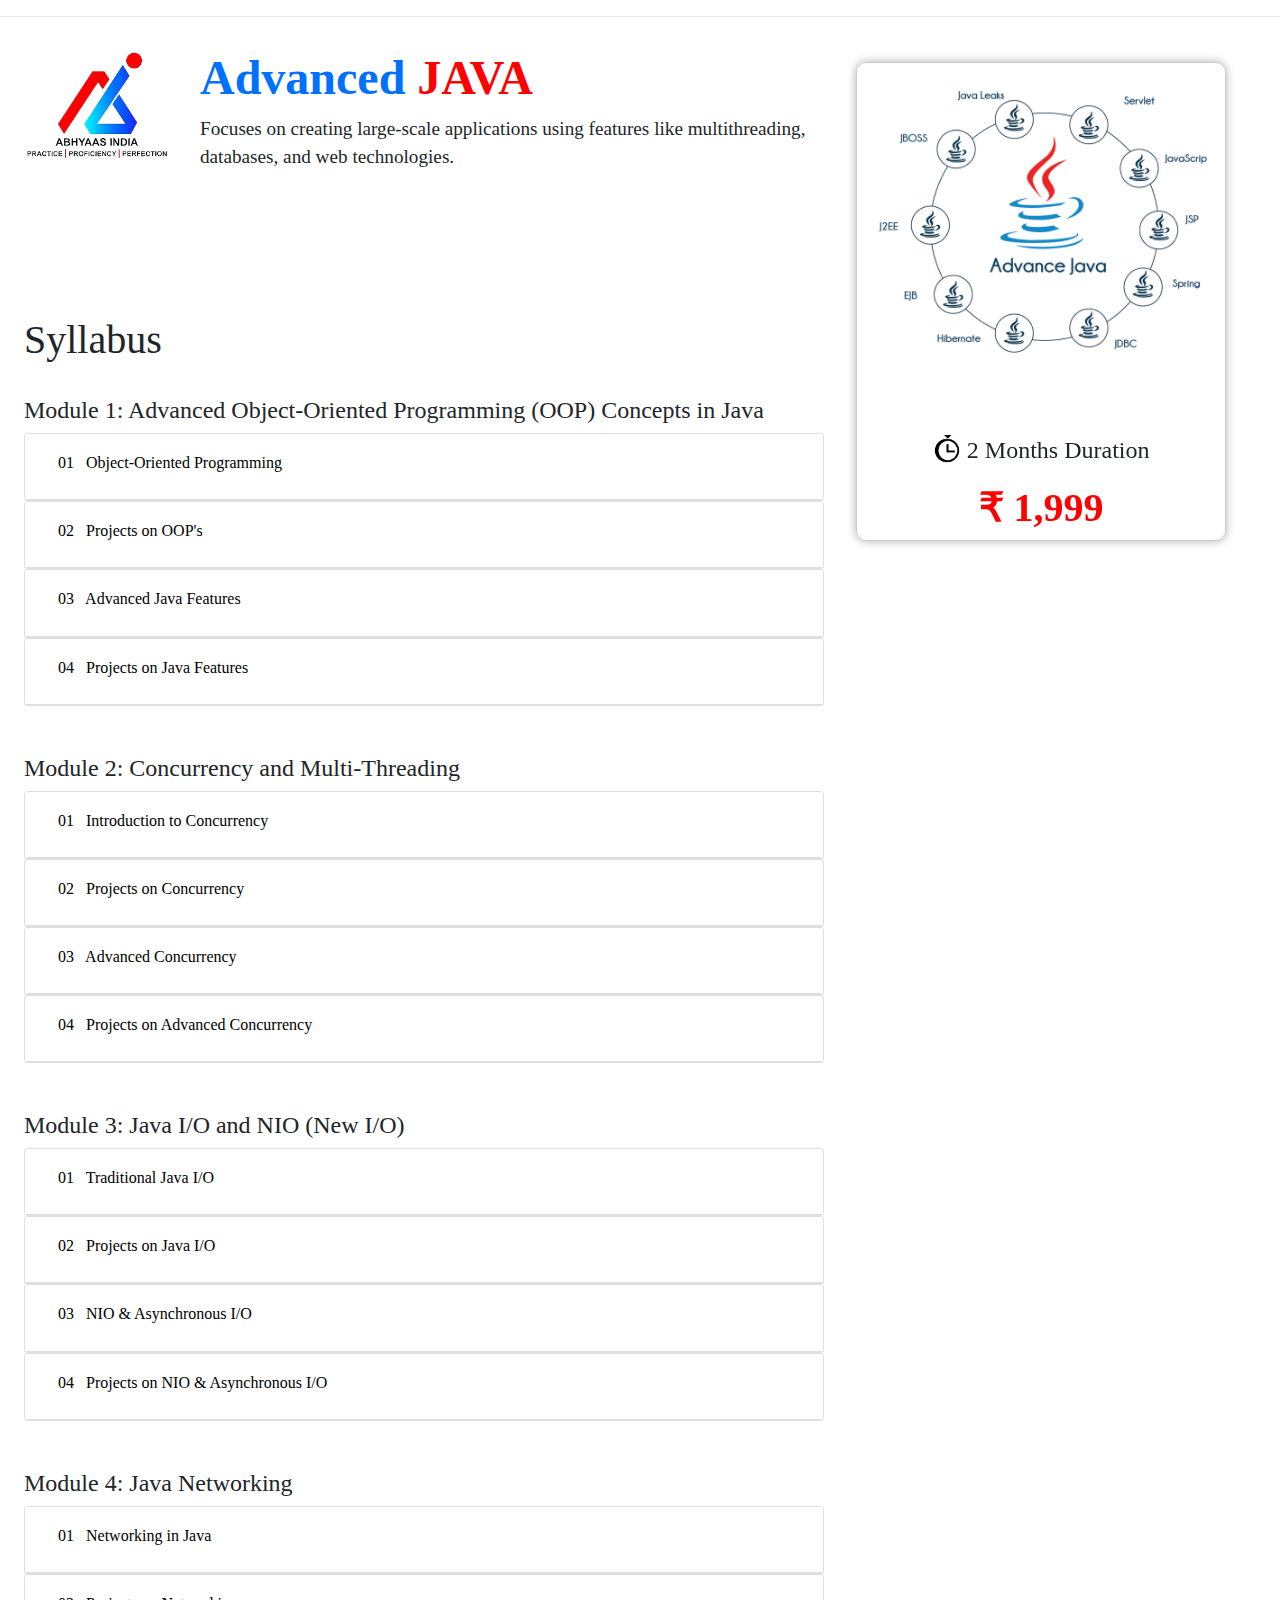
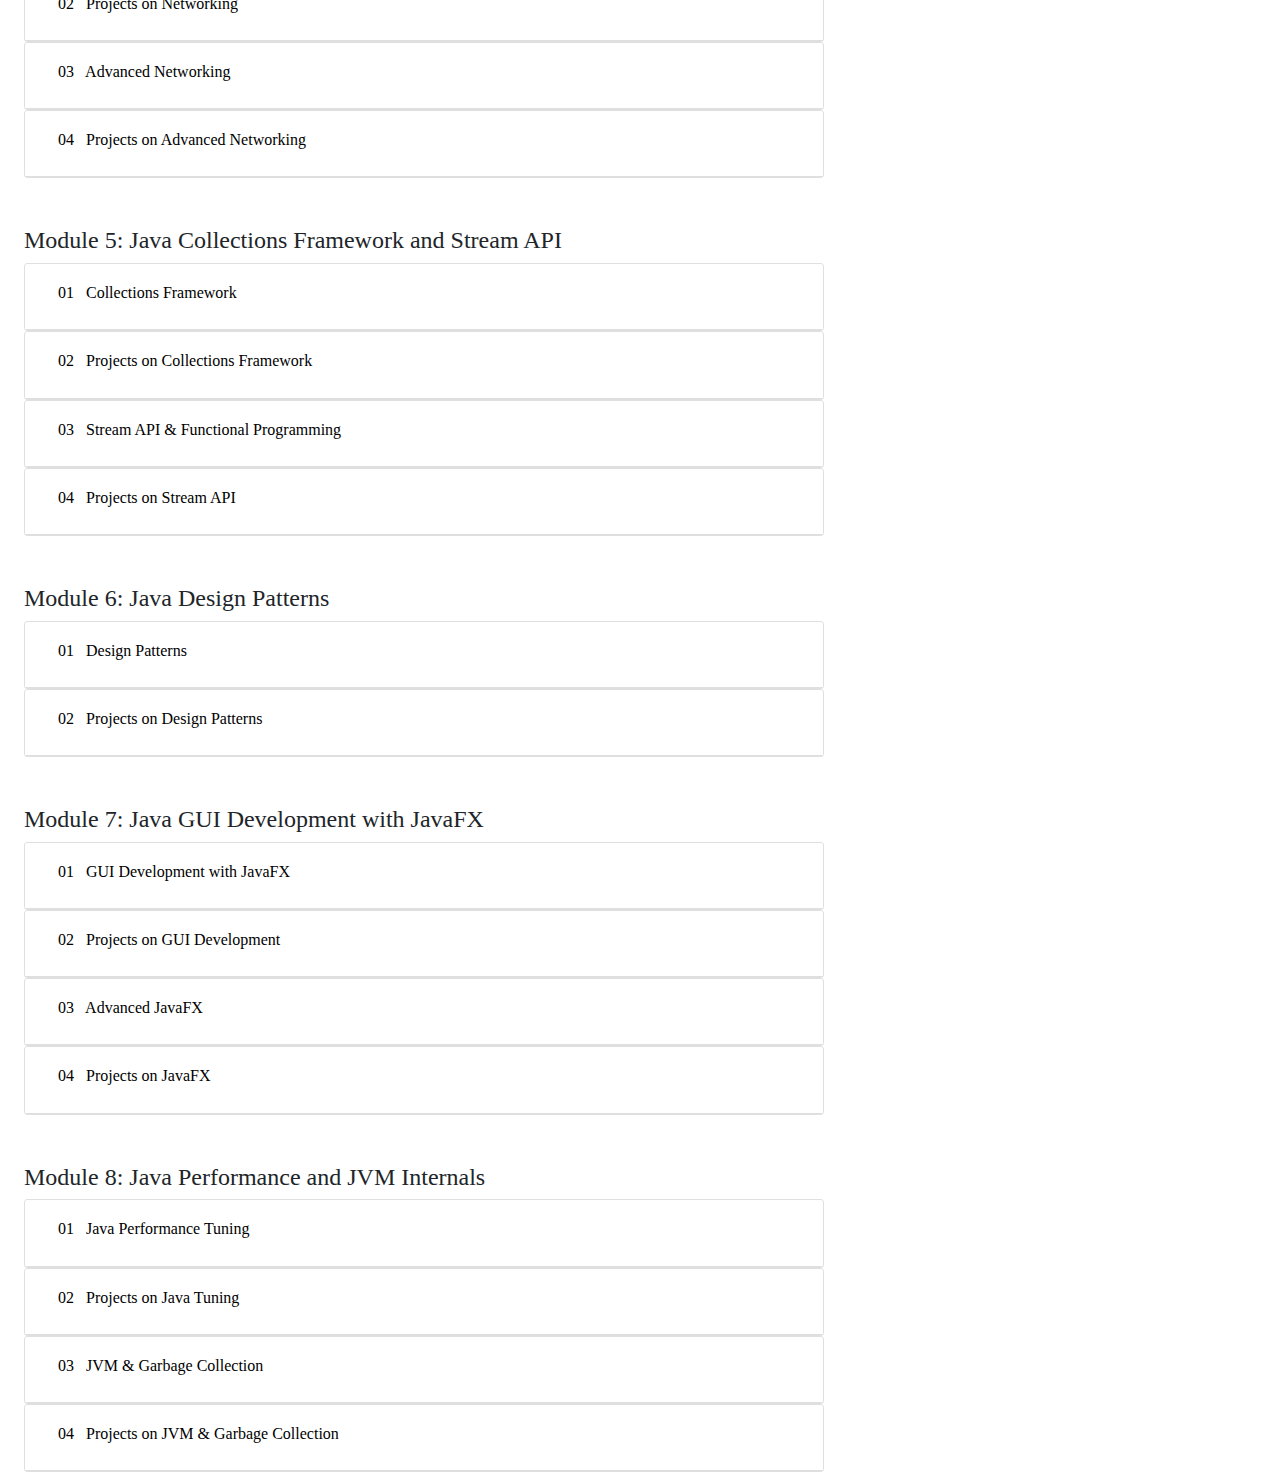
==== advancejava.html @ f7a4c47b "New updates" ====
<!DOCTYPE html>
<html lang="en">

<head>
    <meta charset="UTF-8">
    <meta name="viewport" content="width=device-width, initial-scale=1.0">
    <title>AbhyaasIndia Core JAVA</title>
    <link rel="stylesheet" href="style_sheets/advancejava.css">
    <link rel="stylesheet" href="https://cdn.jsdelivr.net/npm/bootstrap@4.0.0/dist/css/bootstrap.min.css"
        integrity="sha384-Gn5384xqQ1aoWXA+058RXPxPg6fy4IWvTNh0E263XmFcJlSAwiGgFAW/dAiS6JXm" crossorigin="anonymous">
</head>

<body id="container">

    <!-- Navigation -->
    <div id="jfs_navigation">

    </div>

    <hr>

    <!-- Advanced JAVA -->
    <div id="javafullstack">
        <div id="jfs_first">
            <div id="jfs_block1">
                <div>
                    <a href="index.html"><img src="resources/abhyaas_logo.png" alt="" id="abhyaasindia_logo"></a>
                </div>
                <div>
                    <h1 id="jfs_heading"><b>Advanced</b> <b id="bold">JAVA</b></h1>
                    <p id="quote"> Focuses on creating large-scale applications using features like multithreading,
                        databases, and web technologies.
                    </p>
                    <img src="resources/star_yellow.jpeg" alt="" id="stars_red">
                </div>
            </div>

            <br><br>
            <center>
                <div id="jfs_second_disable">
                    <div id="price_block">
                        <img src="resources/advancejava_image 1.png" alt="" id="core_JAVA_image">
                    </div>
                    <div id="details">
                        <img src="resources/Timer.png" alt="" id="timer">
                        <p id="validity">2 Months Duration</p>
                        <h1 id="price"><b>₹ 1,999</b></h1>
                    </div>
                </div>
            </center>

            <div id="jfs_block2">
                <h1 id="heaidng_syllabus">Syllabus</h1>
                <div id="accordion">
                    <br>
                    <!-- Advanced JAVA - Module 1 -->
                    <div>
                        <h4>Module 1: Advanced Object-Oriented Programming
                            (OOP) Concepts in Java</h4>
                        <div id="button_syllabus" class="card">
                            <div class="card-header" id="headingOne">
                                <h5 class="mb-0">
                                    <button class="btn btn-link" data-toggle="collapse" data-target="#collapseOne"
                                        aria-expanded="true" aria-controls="collapseOne">
                                        <h4 id="syllabus_block1"> 01 &nbsp; Object-Oriented Programming</h4>
                                    </button>
                                </h5>
                            </div>

                            <div id="collapseOne" class="collapse" aria-labelledby="headingOne"
                                data-parent="#accordion">
                                <div class="card-body">
                                    <p id="syllabus_contents_list">Advanced inheritance (multiple inheritance through
                                        interfaces, abstract
                                        classes)</p>
                                    <p id="syllabus_contents_list">Inner classes, anonymous classes, and lambda
                                        expressions</p>
                                    <p id="syllabus_contents_list">Method overriding, dynamic method dispatch
                                    </p>
                                    <p id="syllabus_contents_list">Constructor chaining and initialization blocks</p>
                                    <p id="syllabus_contents_list">Final keyword and its use cases (final classes, final
                                        methods, final variables)
                                    </p>
                                </div>
                            </div>
                        </div>
                        <div id="button_syllabus" class="card">
                            <div class="card-header" id="headingTwo">
                                <h5 class="mb-0">
                                    <button class="btn btn-link collapsed" data-toggle="collapse"
                                        data-target="#collapseTwo" aria-expanded="false" aria-controls="collapseTwo">
                                        <h4 id="syllabus_block1"> 02 &nbsp; Projects on OOP's</h4>
                                    </button>
                                </h5>
                            </div>
                            <div id="collapseTwo" class="collapse" aria-labelledby="headingTwo"
                                data-parent="#accordion">
                                <div class="card-body">
                                    <p id="syllabus_contents_list"> Implementing polymorphism with interfaces and
                                        abstract classes
                                    </p>
                                    <p id="syllabus_contents_list">Practical examples using lambda expressions</p>
                                    <p id="syllabus_contents_list">Creating custom data structures using inner and
                                        anonymous classes</p>
                                </div>
                            </div>
                        </div>
                        <div id="button_syllabus" class="card">
                            <div class="card-header" id="headingThree">
                                <h5 class="mb-0">
                                    <button class="btn btn-link collapsed" data-toggle="collapse"
                                        data-target="#collapseThree" aria-expanded="false"
                                        aria-controls="collapseThree">
                                        <h4 id="syllabus_block1"> 03 &nbsp; Advanced Java Features</h4>
                                    </button>
                                </h5>
                            </div>
                            <div id="collapseThree" class="collapse" aria-labelledby="headingThree"
                                data-parent="#accordion">
                                <div class="card-body">
                                    <p id="syllabus_contents_list">Generics and type bounds</p>
                                    <p id="syllabus_contents_list">Wildcards in generics</p>
                                    <p id="syllabus_contents_list"> Enums and EnumMap </p>
                                    <p id="syllabus_contents_list"> Varargs (variable-length arguments)</p>
                                    <p id="syllabus_contents_list">Annotations and Reflection API </p>
                                </div>
                            </div>
                        </div>
                        <div id="button_syllabus" class="card">
                            <div class="card-header" id="headingFour">
                                <h5 class="mb-0">
                                    <button class="btn btn-link collapsed" data-toggle="collapse"
                                        data-target="#collapseFour" aria-expanded="false" aria-controls="collapseFour">
                                        <h4 id="syllabus_block1"> 04 &nbsp; Projects on Java Features</h4>
                                    </button>
                                </h5>
                            </div>
                            <div id="collapseFour" class="collapse" aria-labelledby="headingFour"
                                data-parent="#accordion">
                                <div class="card-body">
                                    <p id="syllabus_contents_list"> Implementing generic methods and classes</p>
                                    <p id="syllabus_contents_list"> Using annotations for metadata-driven development
                                    </p>
                                    <p id="syllabus_contents_list"> Reflection-based tasks (e.g., inspecting class
                                        details at runtime) </p>

                                </div>
                            </div>
                        </div>

                    </div>

                    <br><br>

                    <!-- Advanced JAVA - Module 2 -->
                    <div>
                        <h4>Module 2: Concurrency and Multi-Threading</h4>
                        <div id="button_syllabus" class="card">
                            <div class="card-header" id="headingTenth">
                                <h5 class="mb-0">
                                    <button class="btn btn-link" data-toggle="collapse" data-target="#collapseTenth"
                                        aria-expanded="true" aria-controls="collapseTenth">
                                        <h4 id="syllabus_block1"> 01 &nbsp; Introduction to Concurrency</h4>
                                    </button>
                                </h5>
                            </div>

                            <div id="collapseTenth" class="collapse" aria-labelledby="headingTenth"
                                data-parent="#accordion">
                                <div class="card-body">
                                    <p id="syllabus_contents_list">Basics of multi-threading in Java</p>
                                    <p id="syllabus_contents_list">Thread lifecycle and thread states</p>
                                    <p id="syllabus_contents_list">Creating threads using Thread class and Runnable
                                        interface</p>
                                    <p id="syllabus_contents_list">Thread synchronization and race conditions </p>
                                    <p id="syllabus_contents_list">Executors framework and thread pools</p>
                                </div>
                            </div>
                        </div>
                        <div id="button_syllabus" class="card">
                            <div class="card-header" id="headingEleventh">
                                <h5 class="mb-0">
                                    <button class="btn btn-link collapsed" data-toggle="collapse"
                                        data-target="#collapseEleventh" aria-expanded="false"
                                        aria-controls="collapseEleventh">
                                        <h4 id="syllabus_block1"> 02 &nbsp; Projects on Concurrency</h4>
                                    </button>
                                </h5>
                            </div>
                            <div id="collapseEleventh" class="collapse" aria-labelledby="headingEleventh"
                                data-parent="#accordion">
                                <div class="card-body">
                                    <p id="syllabus_contents_list">Implementing multithreaded applications using Thread
                                        and Runnable</p>
                                    <p id="syllabus_contents_list">Demonstrating thread synchronization to avoid race
                                        conditions </p>
                                    <p id="syllabus_contents_list">Using ExecutorService to manage a pool of threads</p>
                                </div>
                            </div>
                        </div>
                        <div id="button_syllabus" class="card">
                            <div class="card-header" id="headingTwelfth">
                                <h5 class="mb-0">
                                    <button class="btn btn-link collapsed" data-toggle="collapse"
                                        data-target="#collapseTwelfth" aria-expanded="false"
                                        aria-controls="collapseTwelfth">
                                        <h4 id="syllabus_block1"> 03 &nbsp; Advanced Concurrency</h4>
                                    </button>
                                </h5>
                            </div>
                            <div id="collapseTwelfth" class="collapse" aria-labelledby="headingTwelfth"
                                data-parent="#accordion">
                                <div class="card-body">
                                    <p id="syllabus_contents_list">volatile keyword and memory visibility</p>
                                    <p id="syllabus_contents_list">Locks and ReentrantLock</p>
                                    <p id="syllabus_contents_list">Deadlock, starvation, and livelock</p>
                                    <p id="syllabus_contents_list">Concurrent collections (ConcurrentHashMap,
                                        CopyOnWriteArrayList)</p>
                                    <p id="syllabus_contents_list">Fork/Join framework for parallelism</p>
                                </div>
                            </div>
                        </div>
                        <div id="button_syllabus" class="card">
                            <div class="card-header" id="headingTirteenth">
                                <h5 class="mb-0">
                                    <button class="btn btn-link collapsed" data-toggle="collapse"
                                        data-target="#collapseTirteenth" aria-expanded="false"
                                        aria-controls="collapseTirteenth">
                                        <h4 id="syllabus_block1"> 04 &nbsp; Projects on Advanced Concurrency</h4>
                                    </button>
                                </h5>
                            </div>
                            <div id="collapseTirteenth" class="collapse" aria-labelledby="headingTirteenth"
                                data-parent="#accordion">
                                <div class="card-body">
                                    <p id="syllabus_contents_list">Implementing thread-safe collections and custom locks
                                    </p>
                                    <p id="syllabus_contents_list"> Solving deadlock and concurrency issues using
                                        practical examples</p>
                                    <p id="syllabus_contents_list">Parallel computation using Fork/Join framework</p>

                                </div>
                            </div>
                        </div>
                    </div>

                    <br><br>
                    <!-- Advanced JAVA - Module 3 -->
                    <div>
                        <h4>Module 3: Java I/O and NIO (New I/O) </h4>
                        <div id="button_syllabus" class="card">
                            <div class="card-header" id="headingFourteenth">
                                <h5 class="mb-0">
                                    <button class="btn btn-link collapsed" data-toggle="collapse"
                                        data-target="#collapseFourteenth" aria-expanded="false"
                                        aria-controls="collapseFourteenth">
                                        <h4 id="syllabus_block1"> 01 &nbsp; Traditional Java I/O</h4>
                                    </button>
                                </h5>
                            </div>
                            <div id="collapseFourteenth" class="collapse" aria-labelledby="headingFourteenth"
                                data-parent="#accordion">
                                <div class="card-body">
                                    <p id="syllabus_contents_list"> File handling using File, FileReader, FileWriter,
                                        BufferedReader, and
                                        BufferedWriter
                                    </p>
                                    <p id="syllabus_contents_list"> Serialization and deserialization</p>
                                    <p id="syllabus_contents_list"> Object streams and externalizable interface</p>
                                </div>
                            </div>
                        </div>
                        <div id="button_syllabus" class="card">
                            <div class="card-header" id="headingFifteenth">
                                <h5 class="mb-0">
                                    <button class="btn btn-link collapsed" data-toggle="collapse"
                                        data-target="#collapseFifteenth" aria-expanded="false"
                                        aria-controls="collapseFifteenth">
                                        <h4 id="syllabus_block1"> 02 &nbsp; Projects on Java I/O</h4>
                                    </button>
                                </h5>
                            </div>
                            <div id="collapseFifteenth" class="collapse" aria-labelledby="headingFifteenth"
                                data-parent="#accordion">
                                <div class="card-body">
                                    <p id="syllabus_contents_list">File manipulation (read, write, append) with proper
                                        exception handling
                                    </p>
                                    <p id="syllabus_contents_list">Creating and reading serialized objects</p>
                                </div>
                            </div>
                        </div>
                        <div id="button_syllabus" class="card">
                            <div class="card-header" id="headingSixteenth">
                                <h5 class="mb-0">
                                    <button class="btn btn-link collapsed" data-toggle="collapse"
                                        data-target="#collapseSixteenth" aria-expanded="false"
                                        aria-controls="collapseSixteenth">
                                        <h4 id="syllabus_block1"> 03 &nbsp; NIO & Asynchronous I/O</h4>
                                    </button>
                                </h5>
                            </div>
                            <div id="collapseSixteenth" class="collapse" aria-labelledby="headingSixteenth"
                                data-parent="#accordion">
                                <div class="card-body">
                                    <p id="syllabus_contents_list">Introduction to NIO (Java 7 and beyond)</p>
                                    <p id="syllabus_contents_list"> FileChannels, ByteBuffers, and MappedByteBuffers</p>
                                    <p id="syllabus_contents_list">NIO Selector for non-blocking I/O</p>
                                    <p id="syllabus_contents_list">Asynchronous I/O (Java NIO 2.0 and
                                        AsynchronousFileChannel) </p>
                                    <p id="syllabus_contents_list">Path and Files API for working with file systems</p>
                                </div>
                            </div>
                        </div>
                        <div id="button_syllabus" class="card">
                            <div class="card-header" id="headingSeventeenth">
                                <h5 class="mb-0">
                                    <button class="btn btn-link collapsed" data-toggle="collapse"
                                        data-target="#collapseSeventeenth" aria-expanded="false"
                                        aria-controls="collapseSeventeenth">
                                        <h4 id="syllabus_block1"> 04 &nbsp; Projects on NIO & Asynchronous I/O</h4>
                                    </button>
                                </h5>
                            </div>
                            <div id="collapseSeventeenth" class="collapse" aria-labelledby="headingSeventeenth"
                                data-parent="#accordion">
                                <div class="card-body">
                                    <p id="syllabus_contents_list">Implementing non-blocking I/O using Selectors and
                                        Channels</p>
                                    <p id="syllabus_contents_list">Writing asynchronous file operations </p>
                                </div>
                            </div>
                        </div>
                    </div>

                    <br><br>

                    <!-- Advanced JAVA - Module 4 -->
                    <div>
                        <h4>Module 4: Java Networking</h4>
                        <div id="button_syllabus" class="card">
                            <div class="card-header" id="headingEighteenth">
                                <h5 class="mb-0">
                                    <button class="btn btn-link collapsed" data-toggle="collapse"
                                        data-target="#collapseEighteenth" aria-expanded="false"
                                        aria-controls="collapseEighteenth">
                                        <h4 id="syllabus_block1"> 01 &nbsp; Networking in Java</h4>
                                    </button>
                                </h5>
                            </div>
                            <div id="collapseEighteenth" class="collapse" aria-labelledby="headingEighteenth"
                                data-parent="#accordion">
                                <div class="card-body">
                                    <p id="syllabus_contents_list">Introduction to Java networking (sockets, TCP/IP,
                                        UDP) </p>
                                    <p id="syllabus_contents_list">Creating a basic client-server application </p>
                                    <p id="syllabus_contents_list">URL handling and HTTP communication </p>
                                    <p id="syllabus_contents_list">Working with URLConnection, HttpURLConnection </p>
                                    <p id="syllabus_contents_list">Multithreaded server design </p>
                                </div>
                            </div>
                        </div>
                        <div id="button_syllabus" class="card">
                            <div class="card-header" id="headingNineteenth">
                                <h5 class="mb-0">
                                    <button class="btn btn-link collapsed" data-toggle="collapse"
                                        data-target="#collapseNineteenth" aria-expanded="false"
                                        aria-controls="collapseNineteenth">
                                        <h4 id="syllabus_block1"> 02 &nbsp; Projects on Networking</h4>
                                    </button>
                                </h5>
                            </div>
                            <div id="collapseNineteenth" class="collapse" aria-labelledby="headingNineteenth"
                                data-parent="#accordion">
                                <div class="card-body">
                                    <p id="syllabus_contents_list">Implementing a simple client-server communication
                                        using TCP sockets </p>
                                    <p id="syllabus_contents_list">Building a basic web scraper using URLConnection and
                                        HTTP methods </p>
                                    <p id="syllabus_contents_list">Developing a multi-threaded server application </p>
                                </div>
                            </div>
                        </div>
                        <div id="button_syllabus" class="card">
                            <div class="card-header" id="headingTwentyfirst">
                                <h5 class="mb-0">
                                    <button class="btn btn-link collapsed" data-toggle="collapse"
                                        data-target="#collapseTwentyfirst" aria-expanded="false"
                                        aria-controls="collapseTwentyfirst">
                                        <h4 id="syllabus_block1"> 03 &nbsp; Advanced Networking</h4>
                                    </button>
                                </h5>
                            </div>
                            <div id="collapseTwentyfirst" class="collapse" aria-labelledby="headingTwentyfirst"
                                data-parent="#accordion">
                                <div class="card-body">
                                    <p id="syllabus_contents_list">Java RMI (Remote Method Invocation) </p>
                                    <p id="syllabus_contents_list">WebSockets and their use in real-time applications
                                    </p>
                                    <p id="syllabus_contents_list">RESTful Web Services (JAX-RS, Spring Boot
                                        integration) </p>
                                    <p id="syllabus_contents_list">Secure Socket Layer (SSL) and encryption with Java
                                    </p>
                                </div>
                            </div>
                        </div>
                        <div id="button_syllabus" class="card">
                            <div class="card-header" id="headingTwentysecond">
                                <h5 class="mb-0">
                                    <button class="btn btn-link collapsed" data-toggle="collapse"
                                        data-target="#collapseTwentysecond" aria-expanded="false"
                                        aria-controls="collapseTwentysecond">
                                        <h4 id="syllabus_block1"> 04 &nbsp; Projects on Advanced Networking</h4>
                                    </button>
                                </h5>
                            </div>
                            <div id="collapseTwentysecond" class="collapse" aria-labelledby="headingTwentysecond"
                                data-parent="#accordion">
                                <div class="card-body">
                                    <p id="syllabus_contents_list">Developing a simple RMI-based application </p>
                                    <p id="syllabus_contents_list">Creating a WebSocket-based chat application </p>
                                    <p id="syllabus_contents_list">Building and testing a RESTful API in Java </p>
                                </div>
                            </div>
                        </div>
                    </div>

                    <br><br>

                    <!-- Advanced JAVA - Module 5 -->
                    <div>
                        <h4>Module 5: Java Collections Framework and Stream API </h4>
                        <div id="button_syllabus" class="card">
                            <div class="card-header" id="headingTwentythird">
                                <h5 class="mb-0">
                                    <button class="btn btn-link collapsed" data-toggle="collapse"
                                        data-target="#collapseTwentythird" aria-expanded="false"
                                        aria-controls="collapseTwentythird">
                                        <h4 id="syllabus_block1"> 01 &nbsp; Collections Framework</h4>
                                    </button>
                                </h5>
                            </div>
                            <div id="collapseTwentythird" class="collapse" aria-labelledby="headingTwentythird"
                                data-parent="#accordion">
                                <div class="card-body">
                                    <p id="syllabus_contents_list">Overview of the Java Collections Framework </p>
                                    <p id="syllabus_contents_list">Lists, Sets, Maps, and Queues in detail </p>
                                    <p id="syllabus_contents_list">Comparison and performance characteristics of
                                        different collection types</p>
                                    <p id="syllabus_contents_list">Custom collections and understanding Comparable and
                                        Comparator </p>
                                </div>
                            </div>
                        </div>
                        <div id="button_syllabus" class="card">
                            <div class="card-header" id="headingTwentyfourth">
                                <h5 class="mb-0">
                                    <button class="btn btn-link collapsed" data-toggle="collapse"
                                        data-target="#collapseTwentyfourth" aria-expanded="false"
                                        aria-controls="collapseTwentyfourth">
                                        <h4 id="syllabus_block1"> 02 &nbsp; Projects on Collections Framework</h4>
                                    </button>
                                </h5>
                            </div>
                            <div id="collapseTwentyfourth" class="collapse" aria-labelledby="headingTwentyfourth"
                                data-parent="#accordion">
                                <div class="card-body">
                                    <p id="syllabus_contents_list">Implementing custom collections </p>
                                    <p id="syllabus_contents_list">Performance benchmarking of different collection
                                        types </p>
                                </div>
                            </div>
                        </div>
                        <div id="button_syllabus" class="card">
                            <div class="card-header" id="headingTwentyfifth">
                                <h5 class="mb-0">
                                    <button class="btn btn-link collapsed" data-toggle="collapse"
                                        data-target="#collapseTwentyfifth" aria-expanded="false"
                                        aria-controls="collapseTwentyfifth">
                                        <h4 id="syllabus_block1"> 03 &nbsp; Stream API & Functional Programming</h4>
                                    </button>
                                </h5>
                            </div>
                            <div id="collapseTwentyfifth" class="collapse" aria-labelledby="headingTwentyfifth"
                                data-parent="#accordion">
                                <div class="card-body">
                                    <p id="syllabus_contents_list">Introduction to Java 8 Stream API</p>
                                    <p id="syllabus_contents_list">Stream operations: filter, map, reduce, forEach, etc.
                                    </p>
                                    <p id="syllabus_contents_list">Parallel streams and performance considerations </p>
                                    <p id="syllabus_contents_list">Optional class and its usage in avoiding
                                        NullPointerException </p>
                                    <p id="syllabus_contents_list">Functional interfaces and method references </p>
                                </div>
                            </div>
                        </div>
                        <div id="button_syllabus" class="card">
                            <div class="card-header" id="headingTwentysixth">
                                <h5 class="mb-0">
                                    <button class="btn btn-link collapsed" data-toggle="collapse"
                                        data-target="#collapseTwentysixth" aria-expanded="false"
                                        aria-controls="collapseTwentysixth">
                                        <h4 id="syllabus_block1"> 04 &nbsp; Projects on Stream API</h4>
                                    </button>
                                </h5>
                            </div>
                            <div id="collapseTwentysixth" class="collapse" aria-labelledby="headingTwentysixth"
                                data-parent="#accordion">
                                <div class="card-body">
                                    <p id="syllabus_contents_list">Using Stream API to process collections and files</p>
                                    <p id="syllabus_contents_list">Implementing parallel streams to process large
                                        datasets </p>
                                </div>
                            </div>
                        </div>
                    </div>

                    <br><br>

                    <!-- Advanced JAVA - Module 6 -->
                    <div>
                        <h4>Module 6: Java Design Patterns</h4>
                        <div id="button_syllabus" class="card">
                            <div class="card-header" id="headingTwentyseventh">
                                <h5 class="mb-0">
                                    <button class="btn btn-link collapsed" data-toggle="collapse"
                                        data-target="#collapseTwentyseventh" aria-expanded="false"
                                        aria-controls="collapseTwentyseventh">
                                        <h4 id="syllabus_block1"> 01 &nbsp; Design Patterns </h4>
                                    </button>
                                </h5>
                            </div>
                            <div id="collapseTwentyseventh" class="collapse" aria-labelledby="headingTwentyseventh"
                                data-parent="#accordion">
                                <div class="card-body">
                                    <p id="syllabus_contents_list">Overview of design patterns in Java</p>
                                    <p id="syllabus_contents_list">Creational patterns: Singleton, Factory Method,
                                        Abstract Factory, Builder </p>
                                    <p id="syllabus_contents_list">Structural patterns: Adapter, Decorator, Proxy,
                                        Composite </p>
                                    <p id="syllabus_contents_list">Behavioral patterns: Strategy, Observer, Command,
                                        Template Method </p>
                                </div>
                            </div>
                        </div>
                        <div id="button_syllabus" class="card">
                            <div class="card-header" id="headingTwentyeighth">
                                <h5 class="mb-0">
                                    <button class="btn btn-link collapsed" data-toggle="collapse"
                                        data-target="#collapseTwentyeighth" aria-expanded="false"
                                        aria-controls="collapseTwentyeighth">
                                        <h4 id="syllabus_block1"> 02 &nbsp; Projects on Design Patterns
                                        </h4>
                                    </button>
                                </h5>
                            </div>
                            <div id="collapseTwentyeighth" class="collapse" aria-labelledby="headingTwentyeighth"
                                data-parent="#accordion">
                                <div class="card-body">
                                    <p id="syllabus_contents_list">Implementing various design patterns in real-world
                                        applications </p>
                                    <p id="syllabus_contents_list">Refactoring code to follow design pattern principles
                                    </p>
                                </div>
                            </div>
                        </div>
                    </div>

                    <br><br>

                    <!-- Advanced JAVA - Module 7 -->
                    <div>
                        <h4>Module 7: Java GUI Development with JavaFX</h4>
                        <div id="button_syllabus" class="card">
                            <div class="card-header" id="headingTwentynineth">
                                <h5 class="mb-0">
                                    <button class="btn btn-link collapsed" data-toggle="collapse"
                                        data-target="#collapseTwentynineth" aria-expanded="false"
                                        aria-controls="collapseTwentynineth">
                                        <h4 id="syllabus_block1"> 01 &nbsp; GUI Development with JavaFX </h4>
                                    </button>
                                </h5>
                            </div>
                            <div id="collapseTwentynineth" class="collapse" aria-labelledby="headingTwentynineth"
                                data-parent="#accordion">
                                <div class="card-body">
                                    <p id="syllabus_contents_list">Introduction to JavaFX and its components </p>
                                    <p id="syllabus_contents_list">SceneGraph, stages, and scenes</p>
                                    <p id="syllabus_contents_list">Event handling in JavaFX</p>
                                    <p id="syllabus_contents_list">JavaFX layout managers: VBox, HBox, GridPane, etc.
                                    </p>
                                    <p id="syllabus_contents_list">JavaFX controls: Buttons, TextFields, ComboBoxes,
                                        Tables</p>
                                </div>
                            </div>
                        </div>
                        <div id="button_syllabus" class="card">
                            <div class="card-header" id="headingThirtyfirst">
                                <h5 class="mb-0">
                                    <button class="btn btn-link collapsed" data-toggle="collapse"
                                        data-target="#collapseThirtyfirst" aria-expanded="false"
                                        aria-controls="collapseThirtyfirst">
                                        <h4 id="syllabus_block1"> 02 &nbsp; Projects on GUI Development</h4>
                                    </button>
                                </h5>
                            </div>
                            <div id="collapseThirtyfirst" class="collapse" aria-labelledby="headingThirtyfirst"
                                data-parent="#accordion">
                                <div class="card-body">
                                    <p id="syllabus_contents_list">Building a basic desktop application with JavaFX </p>
                                    <p id="syllabus_contents_list">Event-driven programming with JavaFX (handling user
                                        interactions)</p>
                                </div>
                            </div>
                        </div>
                        <div id="button_syllabus" class="card">
                            <div class="card-header" id="headingThirtysecond">
                                <h5 class="mb-0">
                                    <button class="btn btn-link collapsed" data-toggle="collapse"
                                        data-target="#collapseThirtysecond" aria-expanded="false"
                                        aria-controls="collapseThirtysecond">
                                        <h4 id="syllabus_block1"> 03 &nbsp; Advanced JavaFX </h4>
                                    </button>
                                </h5>
                            </div>
                            <div id="collapseThirtysecond" class="collapse" aria-labelledby="headingThirtysecond"
                                data-parent="#accordion">
                                <div class="card-body">
                                    <p id="syllabus_contents_list">JavaFX animations and effects </p>
                                    <p id="syllabus_contents_list">Binding properties in JavaFX</p>
                                    <p id="syllabus_contents_list">Building custom controls</p>
                                    <p id="syllabus_contents_list">JavaFX integration with databases (JDBC, JavaFX Data
                                        Binding) </p>
                                </div>
                            </div>
                        </div>
                        <div id="button_syllabus" class="card">
                            <div class="card-header" id="headingThirtythird">
                                <h5 class="mb-0">
                                    <button class="btn btn-link collapsed" data-toggle="collapse"
                                        data-target="#collapseThirtythird" aria-expanded="false"
                                        aria-controls="collapseThirtythird">
                                        <h4 id="syllabus_block1"> 04 &nbsp; Projects on JavaFX </h4>
                                    </button>
                                </h5>
                            </div>
                            <div id="collapseThirtythird" class="collapse" aria-labelledby="headingThirtythird"
                                data-parent="#accordion">
                                <div class="card-body">
                                    <p id="syllabus_contents_list">Creating a dynamic application with animations and
                                        effects </p>
                                    <p id="syllabus_contents_list">Integrating a JavaFX application with a database</p>
                                </div>
                            </div>
                        </div>
                    </div>

                    <br><br>

                    <!-- Advanced JAVA - Module 8 -->
                    <div>
                        <h4>Module 8: Java Performance and JVM Internals</h4>
                        <div id="button_syllabus" class="card">
                            <div class="card-header" id="headingThirtyfourth">
                                <h5 class="mb-0">
                                    <button class="btn btn-link collapsed" data-toggle="collapse"
                                        data-target="#collapseThirtyfourth" aria-expanded="false"
                                        aria-controls="collapseThirtyfourth">
                                        <h4 id="syllabus_block1"> 01 &nbsp; Java Performance Tuning </h4>
                                    </button>
                                </h5>
                            </div>
                            <div id="collapseThirtyfourth" class="collapse" aria-labelledby="headingThirtyfourth"
                                data-parent="#accordion">
                                <div class="card-body">
                                    <p id="syllabus_contents_list">JVM internals: ClassLoader, Memory Model, Garbage
                                        Collection </p>
                                    <p id="syllabus_contents_list">Memory management in Java (Heap, Stack, Metaspace)
                                    </p>
                                    <p id="syllabus_contents_list">Profiling tools: JVisualVM, JConsole </p>
                                    <p id="syllabus_contents_list">JVM options for performance optimization </p>
                                </div>
                            </div>
                        </div>
                        <div id="button_syllabus" class="card">
                            <div class="card-header" id="headingThirtyfifth">
                                <h5 class="mb-0">
                                    <button class="btn btn-link collapsed" data-toggle="collapse"
                                        data-target="#collapseThirtyfifth" aria-expanded="false"
                                        aria-controls="collapseThirtyfifth">
                                        <h4 id="syllabus_block1"> 02 &nbsp; Projects on Java Tuning </h4>
                                    </button>
                                </h5>
                            </div>
                            <div id="collapseThirtyfifth" class="collapse" aria-labelledby="headingThirtyfifth"
                                data-parent="#accordion">
                                <div class="card-body">
                                    <p id="syllabus_contents_list">Profiling and analyzing Java applications </p>
                                    <p id="syllabus_contents_list">Optimizing a Java application based on performance
                                        profiling </p>
                                </div>
                            </div>
                        </div>
                        <div id="button_syllabus" class="card">
                            <div class="card-header" id="headingThirtysixth">
                                <h5 class="mb-0">
                                    <button class="btn btn-link collapsed" data-toggle="collapse"
                                        data-target="#collapseThirtysixth" aria-expanded="false"
                                        aria-controls="collapseThirtysixth">
                                        <h4 id="syllabus_block1"> 03 &nbsp; JVM & Garbage Collection </h4>
                                    </button>
                                </h5>
                            </div>
                            <div id="collapseThirtysixth" class="collapse" aria-labelledby="headingThirtysixth"
                                data-parent="#accordion">
                                <div class="card-body">
                                    <p id="syllabus_contents_list">Understanding Garbage Collection algorithms
                                        (Mark-Sweep, G1, CMS)</p>
                                    <p id="syllabus_contents_list">Memory leaks and how to detect them </p>
                                    <p id="syllabus_contents_list">JVM tuning and configuration for production
                                        environments </p>
                                    <p id="syllabus_contents_list">Just-in-Time (JIT) compilation and its impact on
                                        performance </p>
                                </div>
                            </div>
                        </div>
                        <div id="button_syllabus" class="card">
                            <div class="card-header" id="headingThirtyseventh">
                                <h5 class="mb-0">
                                    <button class="btn btn-link collapsed" data-toggle="collapse"
                                        data-target="#collapseThirtyseventh" aria-expanded="false"
                                        aria-controls="collapseThirtyseventh">
                                        <h4 id="syllabus_block1"> 04 &nbsp; Projects on JVM & Garbage Collection </h4>
                                    </button>
                                </h5>
                            </div>
                            <div id="collapseThirtyseventh" class="collapse" aria-labelledby="headingThirtyseventh"
                                data-parent="#accordion">
                                <div class="card-body">
                                    <p id="syllabus_contents_list">Analyzing JVM garbage collection logs</p>
                                    <p id="syllabus_contents_list">Tuning garbage collection for performance
                                        improvements </p>
                                </div>
                            </div>
                        </div>
                    </div>
                </div>
            </div>
        </div>


        <!-- Price Block -->

        <div id="jfs_second">
            <div id="position_fixed">
                <div id="price_block">
                    <img src="resources/advancejava_image 1.png" alt="" id="core_JAVA_image">
                </div>
                <div id="details">
                    <img src="resources/Timer.png" alt="" id="timer">
                    <p id="validity">2 Months Duration</p>
                    <h1 id="price"><b>₹ 1,999</b></h1>
                </div>
            </div>
        </div>
    </div>



    <script src="/scripts/corejava.js"></script>


    <script src="https://code.jquery.com/jquery-3.2.1.slim.min.js"
        integrity="sha384-KJ3o2DKtIkvYIK3UENzmM7KCkRr/rE9/Qpg6aAZGJwFDMVNA/GpGFF93hXpG5KkN"
        crossorigin="anonymous"></script>
    <script src="https://cdn.jsdelivr.net/npm/popper.js@1.12.9/dist/umd/popper.min.js"
        integrity="sha384-ApNbgh9B+Y1QKtv3Rn7W3mgPxhU9K/ScQsAP7hUibX39j7fakFPskvXusvfa0b4Q"
        crossorigin="anonymous"></script>
    <script src="https://cdn.jsdelivr.net/npm/bootstrap@4.0.0/dist/js/bootstrap.min.js"
        integrity="sha384-JZR6Spejh4U02d8jOt6vLEHfe/JQGiRRSQQxSfFWpi1MquVdAyjUar5+76PVCmYl"
        crossorigin="anonymous"></script>

</body>

</html>
---- style_sheets/advancejava.css ----
#javafullstack {
    display: flex;
    justify-content: center;
    column-gap: 2rem;
    font-family: 'Times New Roman', Times, serif;
    width: 100%;
}
#jfs_first {
    width: 50rem;
    padding-top: 1rem;
}
#jfs_second, #jfs_second_disable {
    width: 25rem;
    height: max-content;
    text-align: center;
    border-radius: 10px;
}
#jfs_block1 {
    display: flex;
    column-gap: 2rem;
}
#position_fixed {
    position: fixed;
    margin-top: 1.8rem;
    border: 1px solid rgb(202, 202, 202);
    box-shadow: 0px 0px 10px rgb(176, 176, 176);
    border-radius: 10px;
}
#abhyaasindia_logo {
    width: 9rem;
}
#jfs_heading {
    font-family: 'Times New Roman', Times, serif;
    font-size: 3rem;
    color: #0071FC;
}
#jfs_heading #bold {
    
    color: #FE0000;
}
#quote {
    font-size: 1.2rem;
}
#stars_red {
    width: 7rem;
}
#jfs_navigation {
    display: flex;
    justify-content: space-around;
}

#jfs_block2 {
    padding-top: 3.5rem;
}

#heaidng_syllabus {
    font-size: 2.5rem;
}
#syllabus_block1 {
    color: black;
    font-size: 1rem;
}
#headingOne, 
#headingTwo, 
#headingThree, 
#headingFour, 
#headingTenth, 
#headingEleventh, 
#headingTwelfth,
#headingTirteenth,
#headingFourteenth,
#headingFifteenth,
#headingSixteenth,
#headingSeventeenth,
#headingEighteenth,
#headingNineteenth,
#headingTwentyfirst,
#headingTwentysecond,
#headingTwentythird,
#headingTwentyfourth,
#headingTwentyfifth,
#headingTwentysixth,
#headingTwentyseventh,
#headingTwentyeighth,
#headingTwentynineth,
#headingThirtyfirst,
#headingThirtysecond,
#headingThirtythird,
#headingThirtyfourth,
#headingThirtyfifth,
#headingThirtysixth,
#headingThirtyseventh {
    background-color: white;
}
#syllabus_contents_list {
    margin: 0.5rem;
    padding: 1rem;
    box-shadow: 5px 5px 15px rgb(176, 176, 176);
    border-radius: 10px;
}
#accordion:active{
    text-decoration: none;
}

#price_block {
    padding: 1.2rem 0rem 0rem 0rem;
}
#core_JAVA_image {
    width: 90%;
    transition: transform 0.2s;
    border-radius: 10px;
}
#core_JAVA_image:hover {
    transform: scale(1.03);
    transition: all 0.5s ease-in-out;
}
#timer {
    width: 1.9rem;
    margin-top: 0.2rem;
    display: inline-block;
}
#validity {
    display: inline-block;
    font-size: 1.5rem;
    font-family: 'Times New Roman', Times, serif;
    vertical-align: top;
}
#price {
    color: #FE0000;
}
#details {
    padding-top: 4rem;
}

#jfs_second_disable {
    display: none;
}

@media (max-width: 900px) {
    #javafullstack {
        display: flex;
        flex-wrap: wrap-reverse;
    }
    #jfs_second {
        display: none;
    }
    #jfs_second_disable {
        display: block;
        border: 1px solid rgb(202, 202, 202);
        box-shadow: 0px 0px 10px rgb(176, 176, 176);
        border-radius: 10px;
    }
    #jfs_block1 {
        text-align: center;
    }
    #jfs_block1 {
        display: flex;
        flex-wrap: wrap;
        justify-content: center;
    }
}

@media (max-width: 800px) {
    #jfs_first {
        width: 90%;
        padding-top: 1rem;
    }
    #jfs_second, #jfs_second_disable {
        width: 70%;
        height: max-content;
        text-align: center;
        border: 1px solid rgb(202, 202, 202);
        border-radius: 10px;
    }
}

@media (max-width: 700px) {
    #jfs_first {
        margin-top: 0;
        padding-top: 0;
    }
    #abhyaasindia_logo {
        width: 6rem;
    }
    #jfs_heading {
        font-size: 2rem;
    }
    #quote {
        font-size: 1rem;
    }
}

@media (max-width: 340px) {
    #syllabus_block1 {
        font-size: 0.8rem;
    }
}

@media (max-width: 310px) {
    #syllabus_block1 {
        font-size: 0.6rem;
    }
}
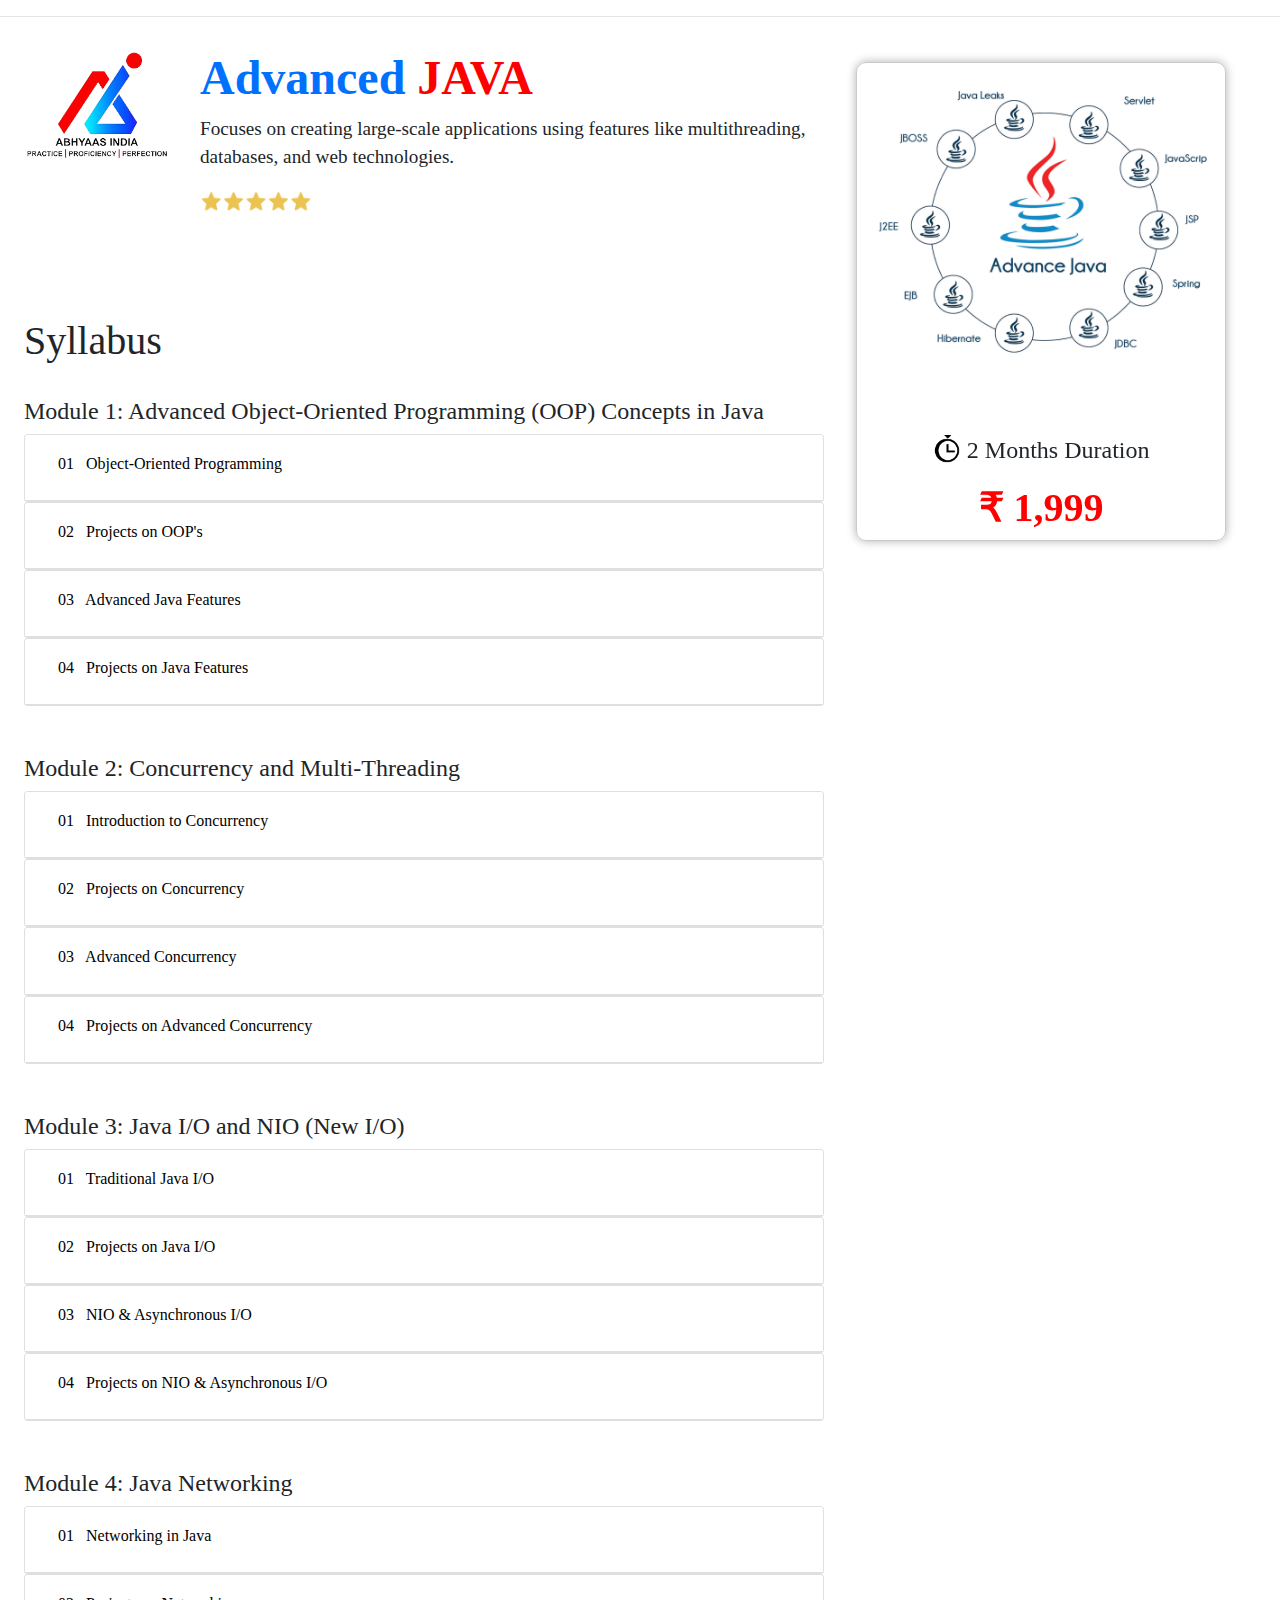
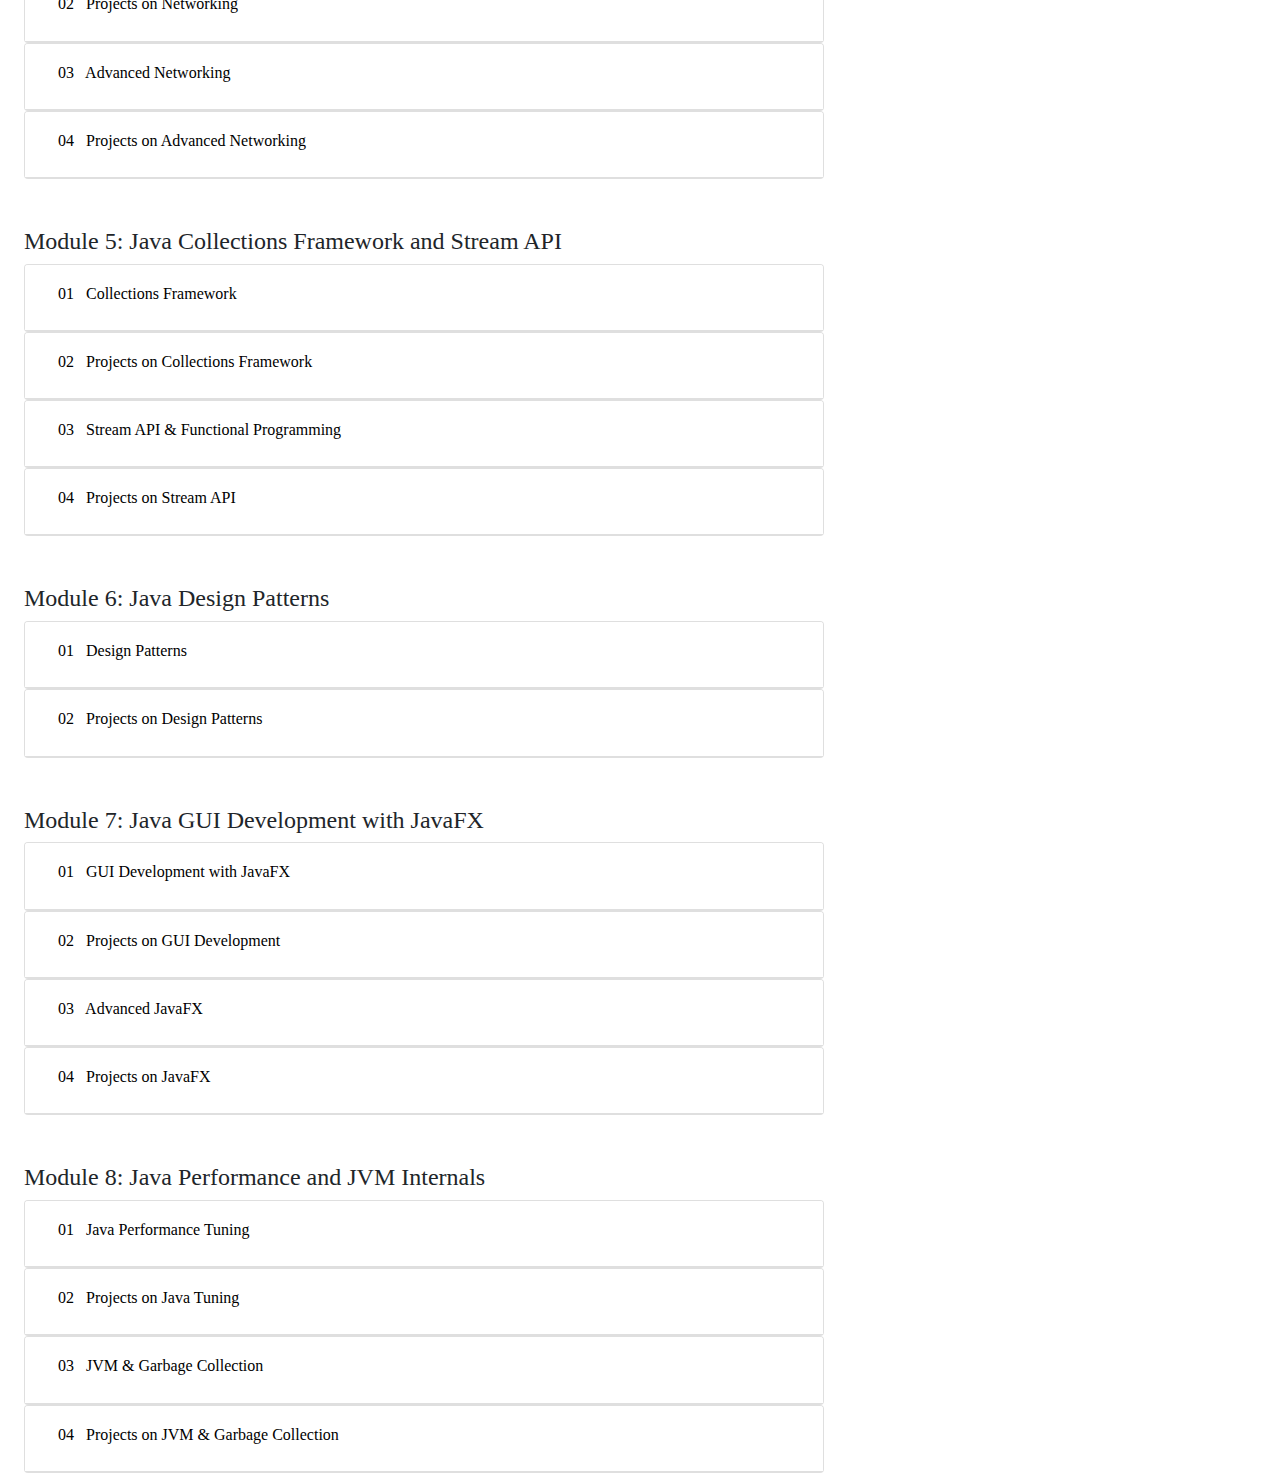
==== commit 7c6cbf16: "Updated noww" ====
--- a/advancejava.html
+++ b/advancejava.html
@@ -31,7 +31,7 @@
                     <p id="quote"> Focuses on creating large-scale applications using features like multithreading,
                         databases, and web technologies.
                     </p>
-                    <img src="resources/star_yellow.jpeg" alt="" id="stars_red">
+                    <img src="resources/star_yellow.png" alt="" id="stars_red">
                 </div>
             </div>
 
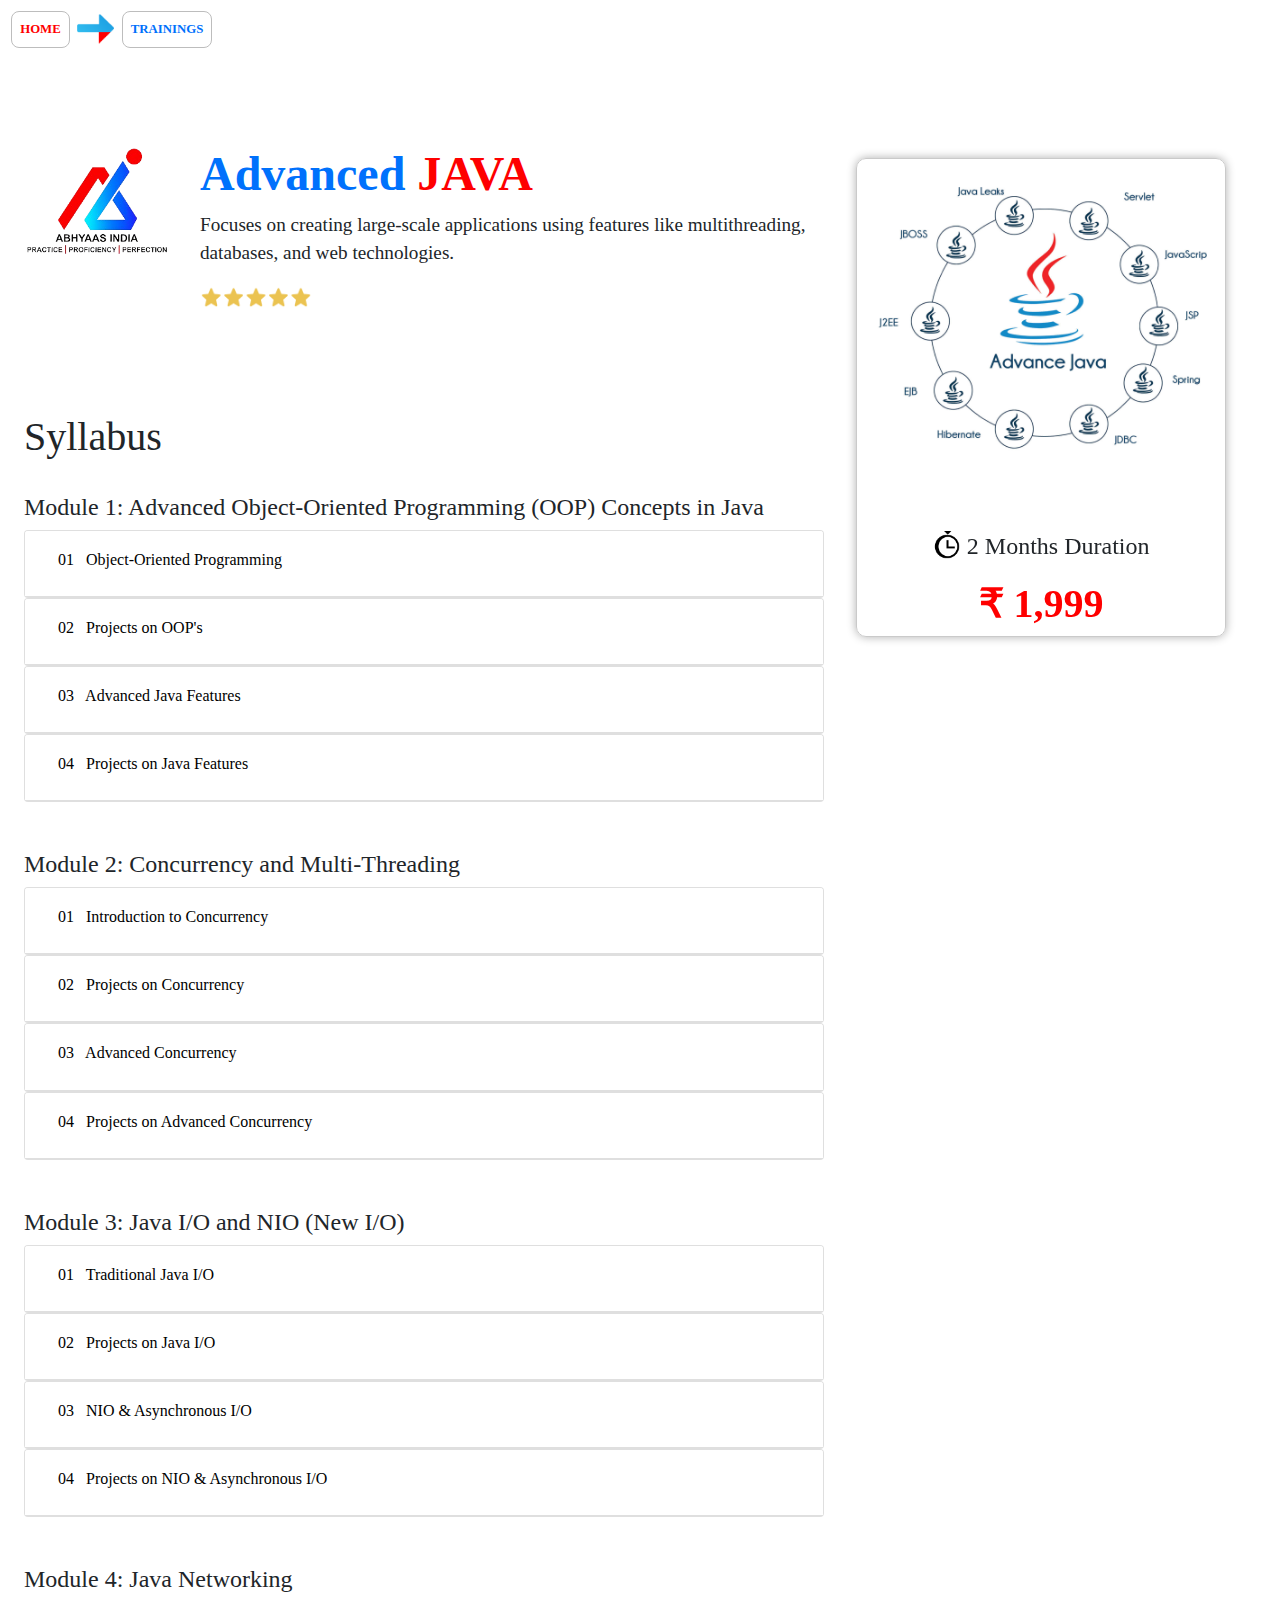
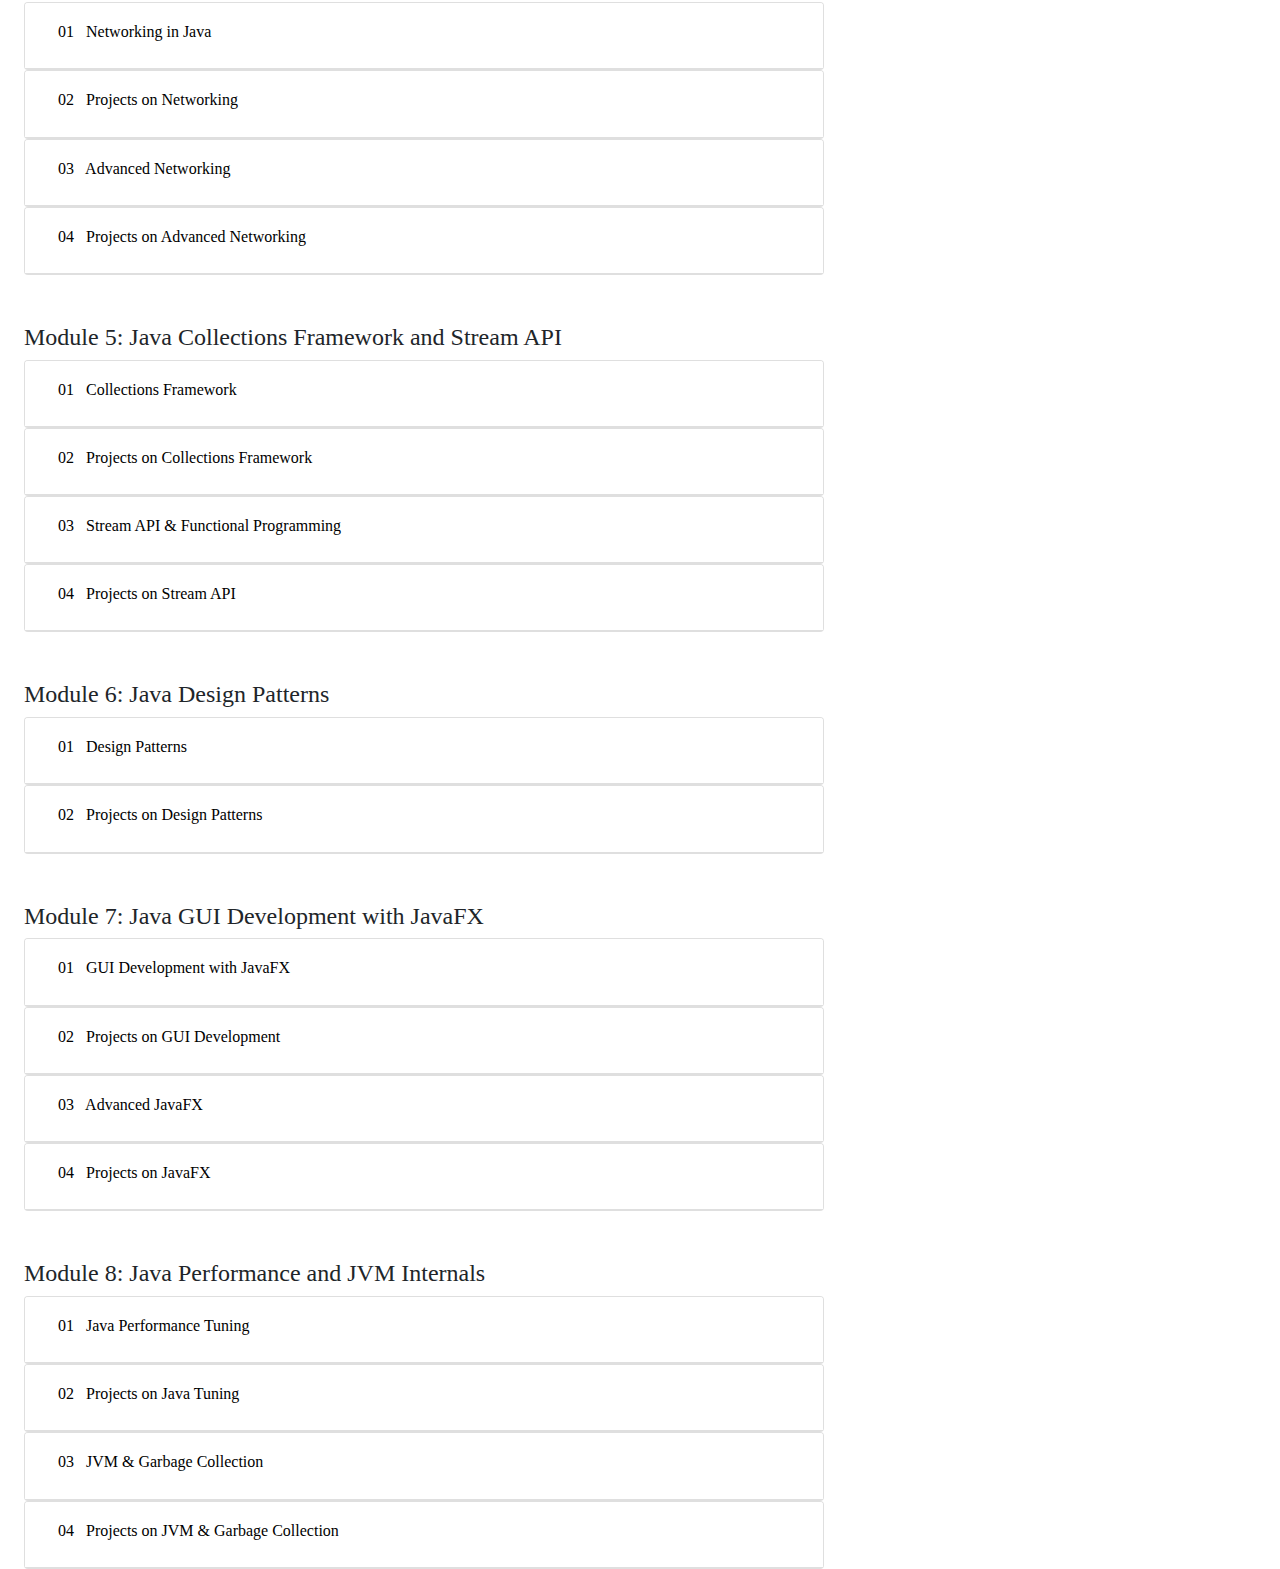
==== commit 011ef9a0: "Changed" ====
--- a/advancejava.html
+++ b/advancejava.html
@@ -4,7 +4,8 @@
 <head>
     <meta charset="UTF-8">
     <meta name="viewport" content="width=device-width, initial-scale=1.0">
-    <title>AbhyaasIndia Core JAVA</title>
+    <title>AbhyaasIndia Advanced JAVA</title>
+    <link rel="icon" href="resources/abhyaas_logo.png  ">
     <link rel="stylesheet" href="style_sheets/advancejava.css">
     <link rel="stylesheet" href="https://cdn.jsdelivr.net/npm/bootstrap@4.0.0/dist/css/bootstrap.min.css"
         integrity="sha384-Gn5384xqQ1aoWXA+058RXPxPg6fy4IWvTNh0E263XmFcJlSAwiGgFAW/dAiS6JXm" crossorigin="anonymous">
@@ -14,7 +15,9 @@
 
     <!-- Navigation -->
     <div id="jfs_navigation">
-
+        <a href="index.html"><button id="back_to_home">HOME</button></a>
+        <img src="resources/next_arrow 1.png" alt="" id="next_arrow">
+        <a href="training.html"><button id="back_to_trainings">TRAININGS</button></a>
     </div>
 
     <hr>
--- a/style_sheets/advancejava.css
+++ b/style_sheets/advancejava.css
@@ -4,6 +4,7 @@
     column-gap: 2rem;
     font-family: 'Times New Roman', Times, serif;
     width: 100%;
+    margin-top: 7rem;
 }
 #jfs_first {
     width: 50rem;
@@ -35,7 +36,6 @@
     color: #0071FC;
 }
 #jfs_heading #bold {
-    
     color: #FE0000;
 }
 #quote {
@@ -45,8 +45,37 @@
     width: 7rem;
 }
 #jfs_navigation {
-    display: flex;
-    justify-content: space-around;
+    position: fixed;
+    z-index: 1;
+    background-color: white;
+    width: 100%;
+    padding: 0.5rem 0rem 2rem 0.5rem;
+    top: 0;
+}
+#hr {
+    margin-top: 0;
+}
+#back_to_home, #back_to_trainings {
+    border: 1px solid rgb(189, 189, 189);
+    border-radius: 8px;
+    padding: 0.5rem;
+    margin: 0.2rem;
+    color: #FF0000;
+    background-color: white;
+    cursor: pointer;
+    font-family: 'Times New Roman', Times, serif;
+    font-weight: bolder;
+    font-size: 0.8rem;
+}
+#back_to_trainings {
+    color: #0071FC;
+}
+#back_to_home:hover, #back_to_trainings:hover {
+    box-shadow: 0px 0px 20px rgb(189, 189, 189);
+    transition: all 0.5s ease-in-out;
+}
+#next_arrow {
+    width: 2.3rem;
 }
 
 #jfs_block2 {
@@ -140,6 +169,7 @@
     #javafullstack {
         display: flex;
         flex-wrap: wrap-reverse;
+        margin-top: 3.5rem;
     }
     #jfs_second {
         display: none;
@@ -188,6 +218,15 @@
     #quote {
         font-size: 1rem;
     }
+    #back_to_home, #back_to_trainings {
+        padding: 0.2rem;
+        margin-top: 0.2rem;
+        border-radius: 6px;
+        font-size: 0.5rem;
+    }
+    #next_arrow {
+        width: 1.2rem;
+    }
 }
 
 @media (max-width: 340px) {
